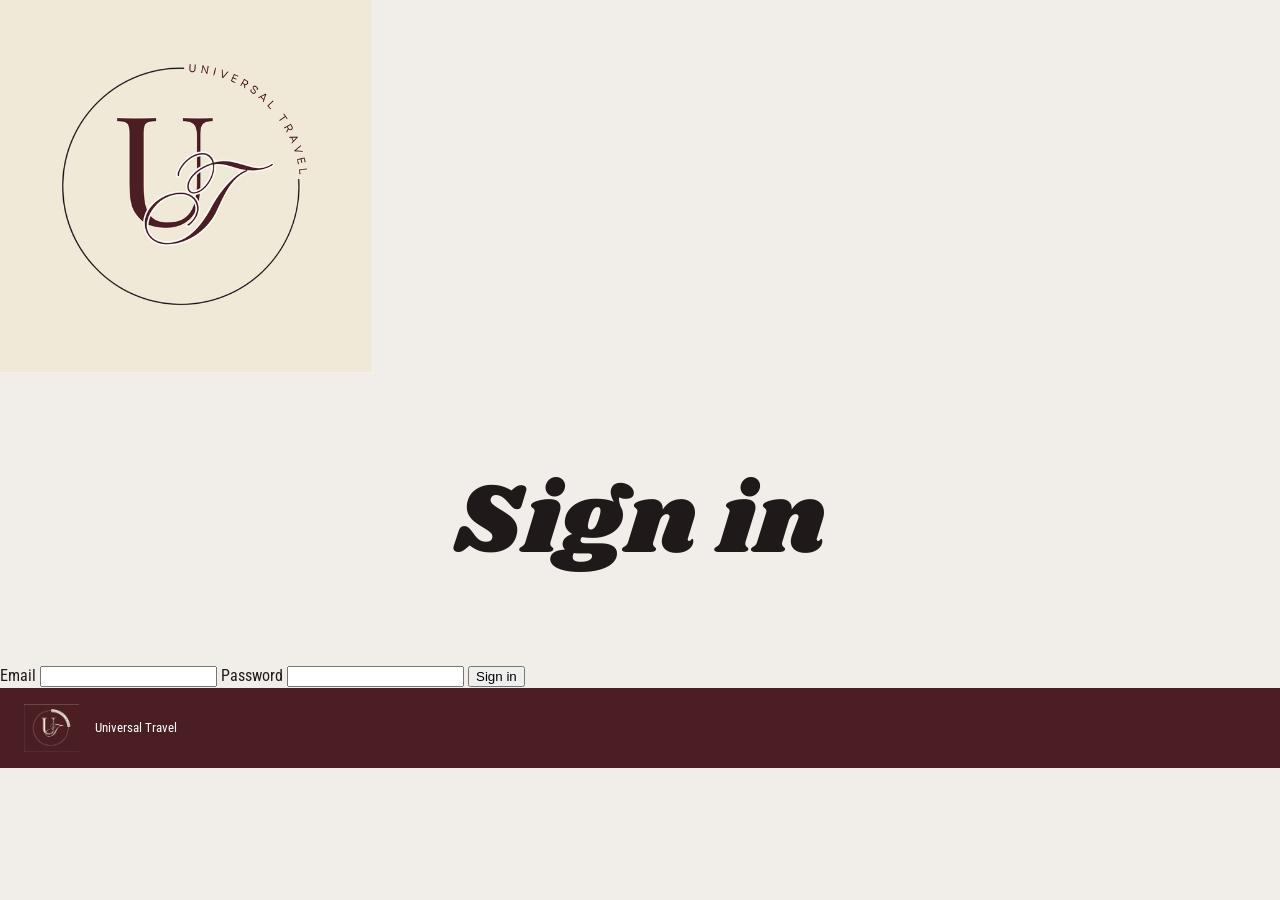
==== login.html @ 79c8b0d0 "This the login files and css for Universal Travel Added html file, css and java scripting to create " ====
<!DOCTYPE html>
<html lang="en-GB">
<head>
  <meta charset="UTF-8">
  <meta name="viewport" content="width=device-width, initial-scale=1.0">
  <title>Sign in | Universal Travel</title>

  <!-- fonts from our style guide -->
  <link rel="preconnect" href="https://fonts.googleapis.com">
  <link rel="preconnect" href="https://fonts.gstatic.com" crossorigin>
  <link href="https://fonts.googleapis.com/css2?family=Bebas+Neue&family=Playfair+Display:wght@400;700&family=Prompt:wght@400;600&family=Roboto+Condensed:wght@400;700&family=Shrikhand&display=swap" rel="stylesheet">

  <!-- shared style + saved settings (text size, contrast, colour-blind mode) -->
  <link rel="stylesheet" href="css/style.css">
  <link rel="stylesheet" href="css/login.css">
  <script src="js/preferences.js"></script>
  <script src="js/login.js" defer></script>
</head>
<body>
  <main id="main" class="login-page">
    <form id="loginForm" class="login-card" novalidate>
      <img class="login-logo" src="images/logo-beige.png" alt="Universal Travel">
      <h1>Sign in</h1>

      <label for="email">Email</label>
      <input id="email" type="email" autocomplete="email" required>

      <label for="password">Password</label>
      <input id="password" type="password" autocomplete="current-password" required>

      <p id="error" class="error" role="alert" hidden></p>

      <button id="submit" type="submit">Sign in</button>
    </form>
  </main>

  <footer class="site-footer">
    <img class="footer-logo" src="images/logo-red.png" alt="">
    <p class="small">Universal Travel</p>
  </footer>
</body>
</html>
---- css/style.css ----
/*  Colour scheme as CSS variables */
:root {
  --header: #d8bf9f;     /* heading / top bar */
  --nav: #524b49;        /* navigation bar + sidebar */
  --main: #f1ede8;       /* main section (doc says #f1ed8 – check with team) */
  --footer: #4b1e23;     /* footer */
  --card: #faf5ec;
  --text: #1f1a19;
  --text-on-dark: #ffffff;
  --focus: #b5651d;

  /* status colours (used for good / bad / warning messages) */
  --ok: #8fe3a5;
  --bad: #ff8a80;
  --warn: #ffcc80;

  /* Set by the Settings page through preferences.js */
  --line-height: 1.5;

  /* Base text size. Everything uses "rem", so changing this scales all text. */
  font-size: 16px;
}

/* Text size options (set by preferences.js)  */
html[data-text-size="small"]  { font-size: 14px; }
html[data-text-size="medium"] { font-size: 16px; }
html[data-text-size="large"]  { font-size: 20px; }
html[data-text-size="xlarge"] { font-size: 24px; }

/* High contrast mode (set by preferences.js) */
html[data-contrast="high"] {
  --header: #000000;
  --nav: #000000;
  --main: #000000;
  --footer: #000000;
  --card: #000000;
  --text: #ffffff;
  --text-on-dark: #ffff00;
  --focus: #ffff00;
}
html[data-contrast="high"] .site-header,
html[data-contrast="high"] .site-footer,
html[data-contrast="high"] .sidebar { border: 2px solid #ffffff; }

/*  Colour-blind modes (set by preferences.js) 
   these swap red/green for colours that are easier to tell apart.
   we also always show a tick or cross so colour is never the only clue */
html[data-colour-vision="red-green"] {      /* protanopia + deuteranopia */
  --ok: #56b4e9;     /* sky blue */
  --bad: #e69f00;    /* orange */
  --warn: #f0e442;   /* yellow */
}
html[data-colour-vision="blue-yellow"] {    /* tritanopia */
  --ok: #4dd0c4;     /* teal */
  --bad: #ff5c8a;    /* pink-red */
  --warn: #ffffff;   /* white */
}
html[data-colour-vision="mono"] {           /* no colour at all */
  --ok: #ffffff;
  --bad: #ffffff;
  --warn: #cccccc;
  filter: grayscale(1);
}

/* Basics  */
* { box-sizing: border-box; }

body {
  margin: 0;
  min-height: 100vh;
  display: flex;
  flex-direction: column;
  background: var(--main);
  color: var(--text);
  font-family: "Roboto Condensed", sans-serif;
  font-size: 1rem;
  line-height: var(--line-height);
}

/*  Typography (style guide sizes in rem: 16px = 1rem) */
h1 { font-family: "Shrikhand", cursive;           font-size: clamp(2.5rem, 10vw, 6.25rem);  text-align: center; font-weight: 400; }
h2 { font-family: "Playfair Display", serif;      font-size: clamp(2rem, 7vw, 4.0625rem);  text-align: center; }
h3 { font-family: "Prompt", sans-serif;           font-size: clamp(1.5rem, 5vw, 2.8125rem);  text-align: center; }
h4 { font-family: "Prompt", sans-serif;           font-size: clamp(1.25rem, 4vw, 2.1875rem); text-align: center; }
h5 { font-family: "Bebas Neue", sans-serif;       font-size: 1.25rem;    text-align: center; }
h6 { font-family: "Playfair Display", serif;      font-size: 1.5625rem; text-align: center; }
p  { font-family: "Roboto Condensed", sans-serif; font-size: 1.25rem; text-align: center; }

/* visible keyboard focus everywhere (accessibility) */
:focus-visible { outline: 3px solid var(--focus); outline-offset: 3px; }

/* hidden on screen but still read by screen readers */
.visually-hidden {
  position: absolute !important;
  width: 1px; height: 1px;
  overflow: hidden;
  clip: rect(0 0 0 0);
  white-space: nowrap;
}

.skip-link {
  position: absolute;
  left: -9999px;
  top: 0;
  background: #ffffff;
  color: #000000;
  padding: 0.5rem 1rem;
  z-index: 100;
}
.skip-link:focus { left: 1rem; }

/*  Header + navigation  */
.site-header {
  background: var(--header);
  display: flex;
  align-items: center;
  justify-content: space-between;
  gap: 0.75rem;
  padding: 0.6rem 1.5rem;
}

/* logos (beige in the header, red in the footer) */
.logo img {
  display: block;
  height: 3rem;
  width: auto;
  border-radius: 0.25rem;
}
.footer-logo {
  height: 3rem;
  width: auto;
}

.nav-list {
  list-style: none;
  display: flex;
  gap: 0.75rem;
  margin: 0;
  padding: 0;
}
.nav-list a {
  display: inline-block;
  background: var(--nav);
  color: var(--text-on-dark);
  font-family: "Bebas Neue", sans-serif;
  font-size: 1rem;
  letter-spacing: 0.05em;
  text-decoration: none;
  padding: 0.3rem 1.25rem;
  border-radius: 999px;          /* pill shape from the mockup */
}
.nav-list a:hover,
.nav-list a[aria-current="page"] {
  outline: 2px solid var(--text-on-dark);
  outline-offset: -4px;
}

/*  Page layout: main (left) + sidebar (right) */
.page {
  flex: 1;
  display: grid;
  grid-template-columns: minmax(0, 1fr) 30%;
}
.main {
  background: var(--main);
  padding: 1.5rem;
}
.sidebar {
  background: var(--nav);
  color: var(--footer);
}

/*  Footer */
.site-footer {
  background: var(--footer);
  color: var(--text-on-dark);
  display: flex;
  align-items: center;
  gap: 1rem;
  padding: 1rem 1.5rem;
}
.site-footer p { margin: 0; }
.small { font-size: 0.8rem; }

/* -Mobile: sidebar becomes a thin strip under the content */
@media (max-width: 760px) {
  .page { grid-template-columns: minmax(0, 1fr); }
  .sidebar { min-height: 3rem; }
  .site-header { padding: 0.5rem 0.75rem; }
  .logo img { height: 2.6rem; }
  .nav-list { gap: 0.3rem; }
  .nav-list a { padding: 0.25rem 0.6rem; font-size: 0.85rem; }
  .site-footer { padding: 0.75rem; }
  .footer-logo { height: 2.6rem; }
}

/* placeholder pages (Live, Missed, Report) until the team adds theirs */
.placeholder { flex: 1; text-align: center; padding: 3rem 1.5rem; }
.placeholder h1 { font-size: clamp(2rem, 7vw, 3.5rem); }
.back-link { color: var(--text); }
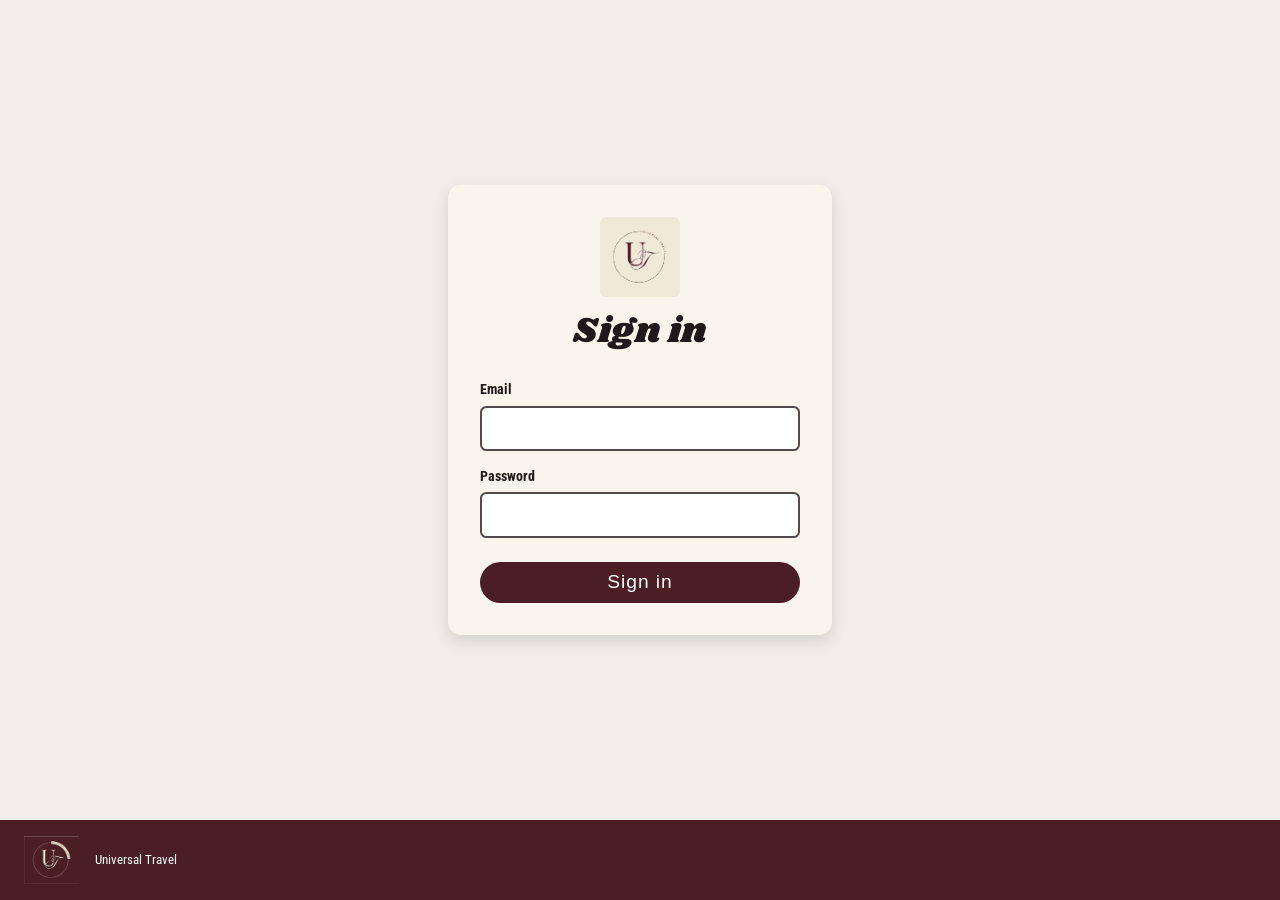
==== commit 7019652e: "Fix stylesheet and script references in login.html Updated stylesheet links and script paths in the " ====
--- a/login.html
+++ b/login.html
@@ -12,9 +12,9 @@
 
   <!-- shared style + saved settings (text size, contrast, colour-blind mode) -->
   <link rel="stylesheet" href="css/style.css">
-  <link rel="stylesheet" href="css/login.css">
+  <link rel="stylesheet" href="login.css"
   <script src="js/preferences.js"></script>
-  <script src="js/login.js" defer></script>
+  <script src="login.js" defer></script>
 </head>
 <body>
   <main id="main" class="login-page">
@@ -39,4 +39,4 @@
     <p class="small">Universal Travel</p>
   </footer>
 </body>
-</html>+</html>
--- a/login.css
+++ b/login.css
@@ -0,0 +1,79 @@
+/* login page - uses the colours from style.css */
+.login-page {
+  flex: 1;
+  display: grid;
+  place-items: center;
+  padding: 2rem 1rem;
+}
+
+.login-card {
+  width: 100%;
+  max-width: 24rem;
+  padding: 2rem;
+  background: var(--card);
+  border-radius: 0.8rem;
+  box-shadow: 0 6px 16px rgba(0, 0, 0, 0.12);
+}
+
+.login-logo {
+  display: block;
+  width: 5rem;
+  height: auto;
+  margin: 0 auto 0.5rem;
+  border-radius: 0.4rem;
+}
+
+.login-card h1 {
+  margin: 0 0 1.25rem;
+  font-size: 2.25rem;
+}
+
+.login-card label {
+  display: block;
+  margin: 0.9rem 0 0.3rem;
+  font-size: 0.9rem;
+  font-weight: 700;
+}
+
+.login-card input {
+  width: 100%;
+  padding: 0.55rem 0.7rem;
+  font: inherit;
+  color: var(--text);
+  background: #ffffff;
+  border: 2px solid var(--nav);
+  border-radius: 0.4rem;
+}
+
+/* error message under the boxes */
+.error {
+  margin: 1rem 0 0;
+  padding: 0.5rem 0.7rem;
+  font-size: 0.9rem;
+  text-align: left;
+  color: #1f1a19;
+  background: var(--bad);
+  border-radius: 0.4rem;
+}
+.error::before { content: "✗ "; font-weight: 700; }
+
+/* sign in button */
+#submit {
+  width: 100%;
+  margin-top: 1.5rem;
+  padding: 0.6rem 1rem;
+  font-family: "Bebas Neue", sans-serif;
+  font-size: 1.2rem;
+  letter-spacing: 0.05em;
+  color: #ffffff;
+  background: var(--footer);
+  border: none;
+  border-radius: 999px;
+  cursor: pointer;
+}
+#submit:hover { filter: brightness(1.2); }
+
+/* high contrast mode */
+html[data-contrast="high"] .login-card { border: 2px solid #ffffff; }
+html[data-contrast="high"] .login-card input { background: #000000; color: #ffffff; border-color: #ffffff; }
+html[data-contrast="high"] #submit { background: #ffff00; color: #000000; }
